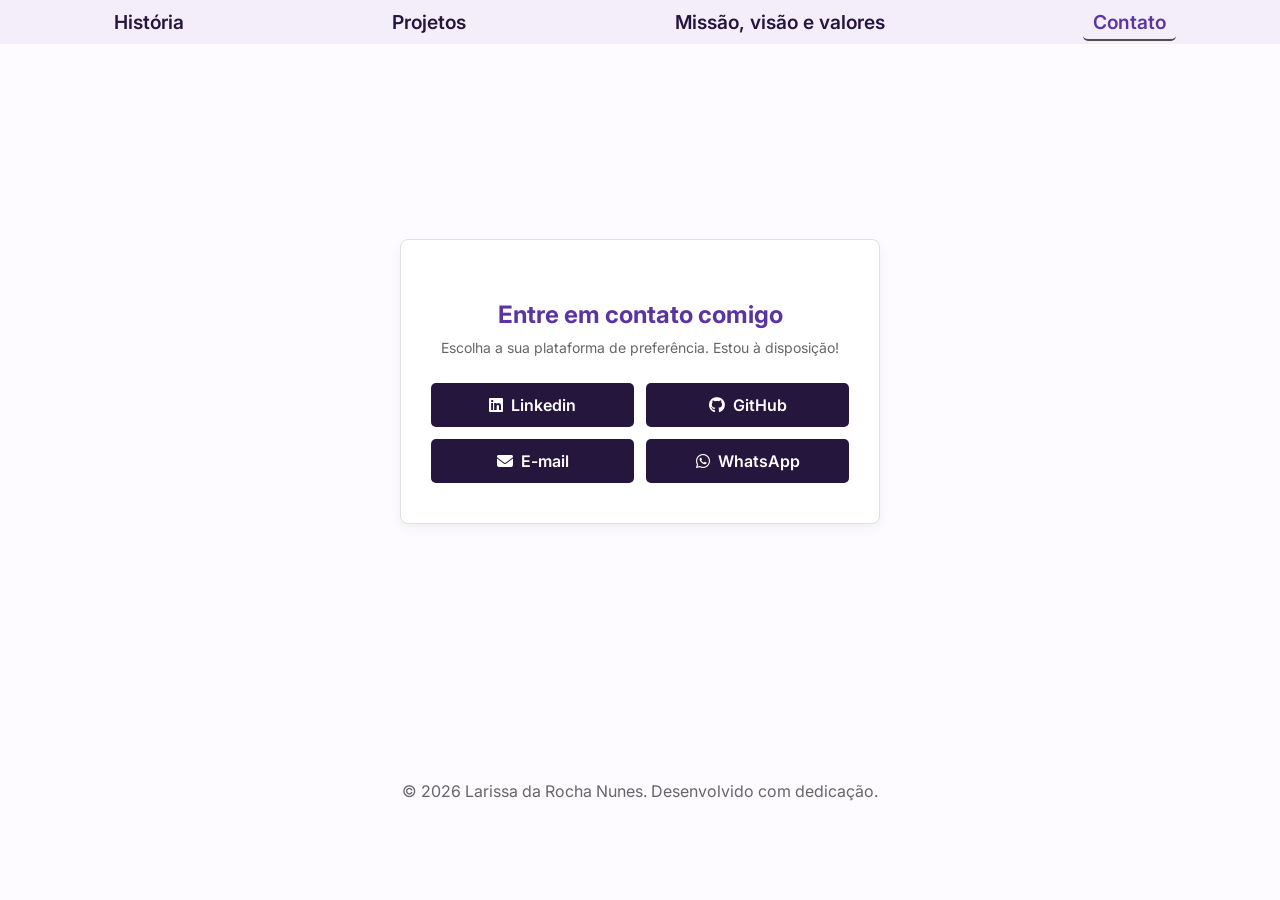
==== contato.html @ 5643134b "portfolio" ====
<!DOCTYPE html>
<html lang="pt-br">
<head>
    <meta charset="UTF-8">
    <meta name="viewport" content="width=device-width, initial-scale=1.0">
    <title>Contato</title>
    <link rel="stylesheet" href="https://cdnjs.cloudflare.com/ajax/libs/font-awesome/6.4.0/css/all.min.css">
    <link rel="stylesheet" href="style.css">
    <link rel="shortcut icon" href="imagens/octocat-icone.png" type="image/x-icon">
</head>
<body>
    <nav id="menu">
        </nav>
    
    <main class="container-principal">
        <div class="card-contato">
            <h2>Entre em contato comigo</h2>
            <p class="subtitulo">Escolha a sua plataforma de preferência. Estou à disposição!</p>
            
            <address class="contatos">
                <a href="https://www.linkedin.com/in/larissa-da-rocha-nunes/" target="_blank">
                    <i class="fab fa-linkedin"></i> Linkedin
                </a>
                <a href="https://github.com/LarissaDaRochaNunes" target="_blank">
                    <i class="fab fa-github"></i> GitHub
                </a>
                <a href="mailto:larissadarochanunes47@gmail.com">
                    <i class="fas fa-envelope"></i> E-mail
                </a>
                <a href="https://wa.me/5551997942424" target="_blank">
                    <i class="fab fa-whatsapp"></i> WhatsApp
                </a>
            </address>
        </div>
    </main>

    <footer>
        <p>© 2026 Larissa da Rocha Nunes. Desenvolvido com dedicação.</p>
    </footer>

    <script src="script.js"></script>
</body>
</html>
---- style.css ----
@import url('https://fonts.googleapis.com/css2?family=Inter:ital,opsz,wght@0,14..32,100..900;1,14..32,100..900&display=swap');

* {
    margin: 0;
    padding: 0;
    box-sizing: border-box;
}

body{
    background-color: #FDFBFF;
}

header{
    display: flex;
    flex-direction: column;
    justify-content: center;
    align-items: center;
    text-align: center;
    background-color: #25163D;
    padding-bottom: 10px;
}

main{
    max-width: 1000px;
    margin: 0 auto; 
    padding: 0 20px;
    margin-bottom: 60px;
    
}

footer{
    text-align: center;
    margin-bottom: 5px;
}

h1{
    font-family: "Inter", sans-serif;
    color: #ffff;
}

h2{
    font-size: x-large;
    font-family: "Inter", sans-serif;
    margin: 20px;
    color:#5B34A3;

}

h3{
    color:#5B34A3;
}

p{
    font-size: medium;
    font-family: "Inter", sans-serif;  
    line-height: 1.6; 
    color: #666;  
}

a{
    text-decoration: none;
    color:rgb(245, 242, 242);
}

strong{
    color: #25163D;
}

.texto{
    margin: 20px;
}

#foto-principal{
    width: 200px; 
    height: 200px; 
    object-fit: cover; 
    border-radius: 50%; 
    box-shadow: 0 4px 10px rgba(0, 0, 0, 0.418);
}

.projetos, .container {
    display: grid;
    grid-template-columns: repeat(auto-fit, minmax(250px, 1fr));
    gap: 20px; 
    padding: 20px;
}

.projeto, .card {
    display: flex;
    align-items: center;
    flex-direction: column;
    background-color: #fff; 
    border: 1px solid #ddd; 
    border-radius: 8px;    
    padding: 25px;
    box-sizing: border-box; 
    font-family: "Inter", sans-serif;
    height: 100%;
    gap: 10px;
}

.projeto p, .card p {
    flex-grow: 1;
    margin-bottom: 15px;

}

.projeto img, .card img {
    width: 100%;      
    height: 250px; 
    object-fit: cover;
    border-radius: 4px;
    border: 1px solid #e0e0e0;
}

.projeto-links {
    display: flex;
    gap: 10px;
    width: 100%;
    justify-content: center; 
}

.imagens-secundarias{
    display: grid;
    grid-template-columns: repeat(auto-fit, minmax(200px, 1fr));
    gap: 16px;
    justify-content: center;
    justify-items: center;
    max-width: 1200px;
    margin: 0 auto;
    padding-bottom: 10px;
}

.imagens-secundarias img{
    width: 200px;
    height: 200px;
    object-fit: cover;
    border-radius: 50%;
}

main.container-principal {
    display: flex;
    justify-content: center;
    align-items: center;
    min-height: 75vh;
    padding: 20px;
    background-color: #FDFBFF; 
}

.card-contato {
    background-color: #ffffff;
    border: 1px solid #e0e0e0;
    border-radius: 8px;
    padding: 40px 30px;
    max-width: 480px;
    width: 100%;
    text-align: center;
    box-shadow: 0 4px 12px rgba(0, 0, 0, 0.05); 
}

.card-contato h2 {
    color: #5B34A3; 
    margin-bottom: 8px;
    font-family: "Inter", sans-serif;
}

.subtitulo {
    font-family: "Inter", sans-serif;
    color: #666;
    font-size: 14px;
    margin-bottom: 24px;
}

.contatos {
    display: grid;
    grid-template-columns: repeat(2, 1fr); 
    gap: 12px;
    font-style: normal;
}


.contatos a, .meu-botao {
    font-family: "Inter", sans-serif;
    font-style: normal;
    font-weight: 600;
    background-color: #25163D; 
    color: #ffffff;
    text-decoration: none;
    border-radius: 5px;
    padding: 12px; 
    text-align: center;
    display: flex;
    align-items: center;
    justify-content: center;
    gap: 8px; 
    transition: background-color 0.3s ease, transform 0.2s ease;
}

.contatos a:hover, .projeto-links a:hover {
    background-color: #5B34A3; 
    transform: translateY(-2px); 
}

@media (max-width: 440px) {
    .contatos {
        grid-template-columns: 1fr; 
    }
}


#menu-links{
    display: flex;
    flex-direction: row;
    justify-content: space-around;
    list-style: none;
    padding: 10px;
    background-color: #F3EEF9;
    
}

#menu-links li a{
    text-decoration: none;
    font-size: 1.2rem;
    font-family: "Inter", sans-serif;
    font-weight: 600;
    color: #25163D;
    padding: 5px 10px;
    border-radius: 5px;
    
}

#menu-links li a:hover{
    color: #5B34A3;
}

#menu-links li a.active {
    color: #5B34A3; 
    border-bottom: 2px solid #4e4c4c; 
}

@media (max-width: 600px) {
    #menu-links {
        flex-direction: column;
        align-items: center;
        gap: 20px;
    }

    #menu-links li, #menu-links li a {
        width: 100%; 
        text-align: center;
    }
}
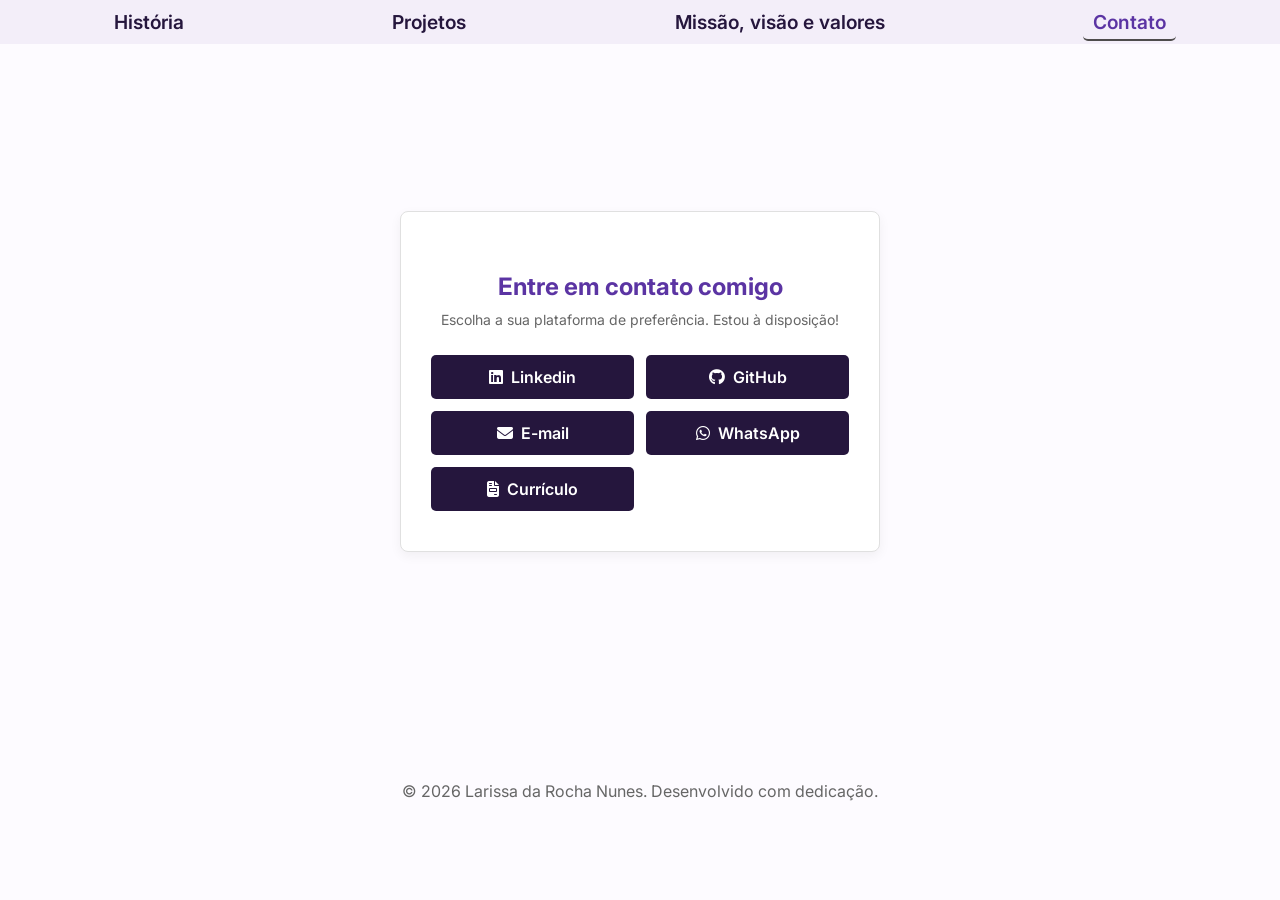
==== commit 5239e27f: "novo projeto, alteração foto de perfil, currículo" ====
--- a/contato.html
+++ b/contato.html
@@ -30,6 +30,8 @@
                 <a href="https://wa.me/5551997942424" target="_blank">
                     <i class="fab fa-whatsapp"></i> WhatsApp
                 </a>
+                <a href="Curriculo-Larissa.pdf" download>
+                    <i class="fa-solid fa-file-invoice"></i> Currículo</a>
             </address>
         </div>
     </main>
--- a/style.css
+++ b/style.css
@@ -92,7 +92,7 @@
     background-color: #fff; 
     border: 1px solid #ddd; 
     border-radius: 8px;    
-    padding: 25px;
+    padding: 5px;
     box-sizing: border-box; 
     font-family: "Inter", sans-serif;
     height: 100%;
